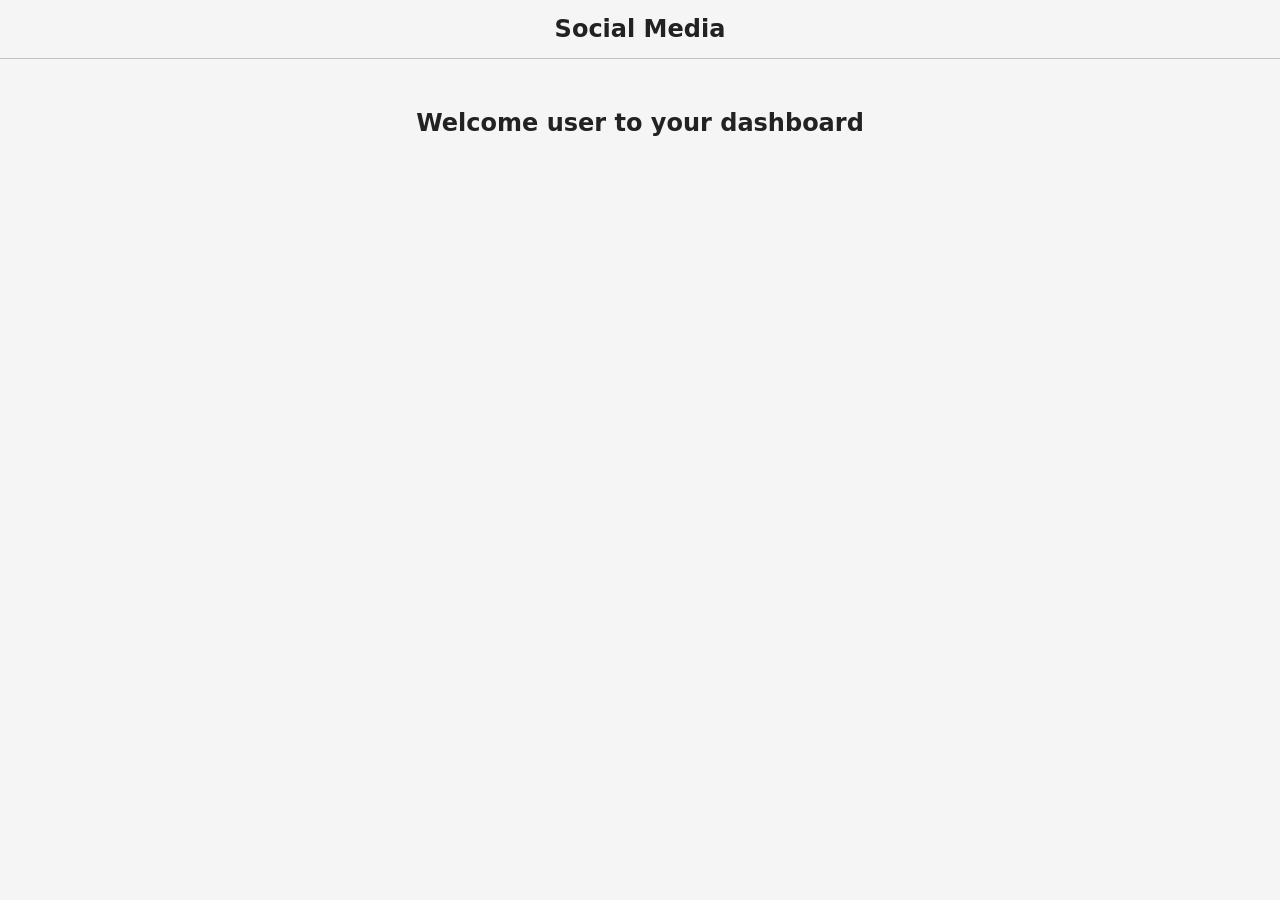
==== public/dashboard.html @ 0465a10a "Implements login and signup functionality * existing user can login * new user can create account * " ====
<!DOCTYPE html>
<html lang="en">

<head>
  <meta charset="UTF-8">
  <meta name="viewport" content="width=device-width, initial-scale=1.0">
  <title>Social Media | Dashboard</title>
  <link rel="stylesheet" href="css/style.css">
</head>

<body>
  <header>
    <h2>Social Media</h2>
  </header>

  <main>
    <section class="login-form">
      <h2>Welcome user to your dashboard</h2>
    </section>

  </main>

</body>

</html>
---- public/css/style.css ----
* {
  padding: 0;
  margin: 0;
  box-sizing: border-box;
}

body {
  font-family:
    system-ui, -apple-system, BlinkMacSystemFont, "Segoe UI", Roboto, Oxygen,
    Ubuntu, Cantarell, "Open Sans", "Helvetica Neue", sans-serif;
  background-color: whitesmoke;
}

header {
  padding: 15px;
  border-bottom: 1px solid #c4c1c1;
}

main {
  padding: 50px 100px;
}

.login-form {
  display: flex;
  flex-direction: column;
  align-items: center;
}

h2 {
  text-align: center;
  color: #222;
}

.field {
  display: flex;
  flex-direction: column;
  gap: 5px;
  margin-bottom: 10px;
}

.login-form form {
  background-color: #000;
  padding: 50px;
  margin-top: 40px;
  border-radius: 10px;
  width: 30%;
  color: rgba(255, 255, 255, 0.8);
}

form input {
  border-radius: 5px;
  padding: 5px;
  border: 1px solid rgba(255, 255, 255, 0.8);
  font-size: 16px;
  letter-spacing: 1px;
}

.alternate-option {
  font-size: 14px;
  margin: 10px 0;
}

.alternate-option a {
  color: rgb(29, 155, 240);
  text-decoration: none;
  cursor: pointer;
}

form button {
  margin-top: 20px;
  padding: 8px 20px;
  font-size: 16px;
  border-radius: 10px;
  border: 1px solid rgba(255, 255, 255, 0.8);
  width: 100%;
  cursor: pointer;
}

form button:hover {
  background-color: #222;
  color: rgba(255, 255, 255, 0.8);
}
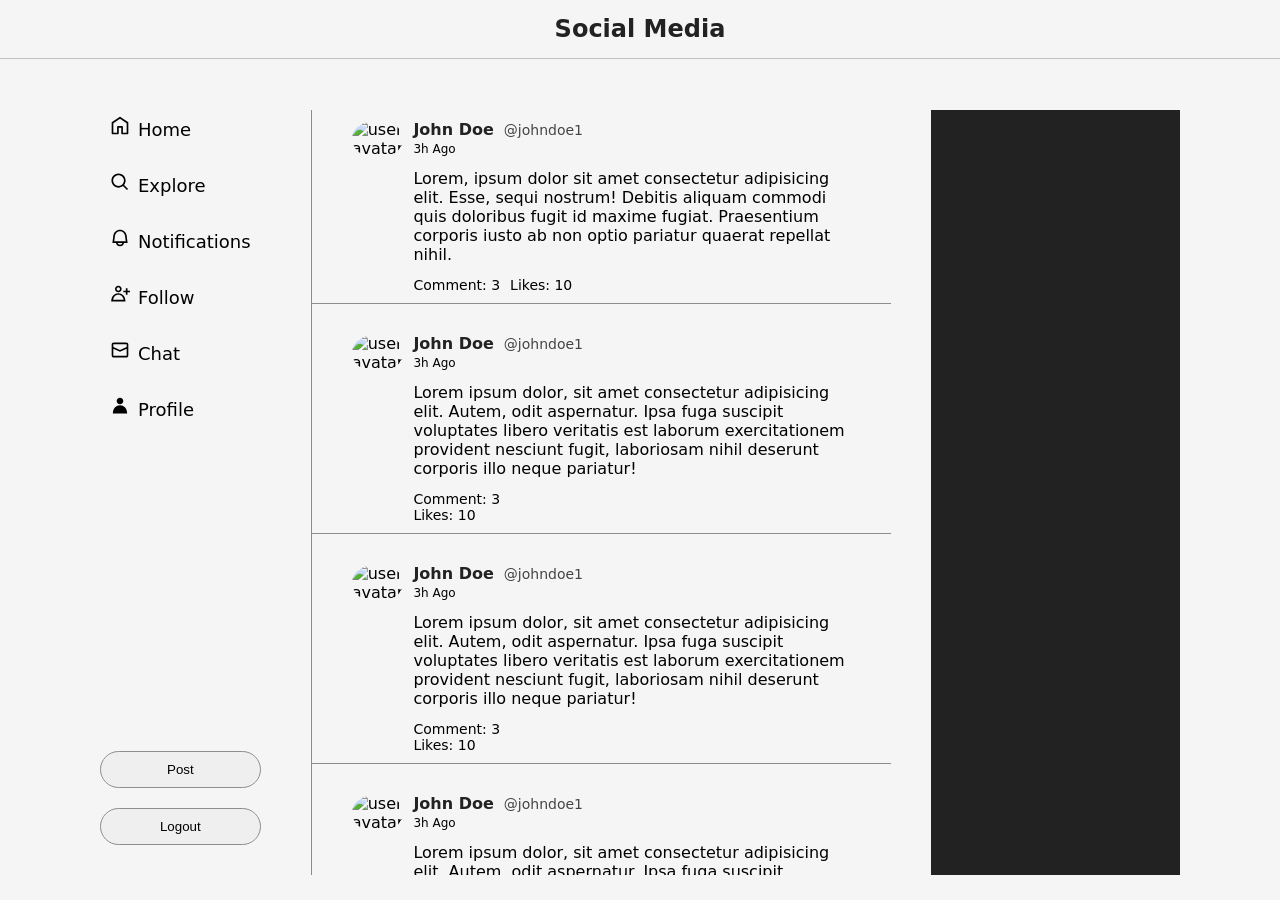
==== commit 0a870fd8: "Creates dashboard page of the app * uses eta to generate posts * adds a left sidebar for various opt" ====
--- a/public/dashboard.html
+++ b/public/dashboard.html
@@ -6,6 +6,7 @@
   <meta name="viewport" content="width=device-width, initial-scale=1.0">
   <title>Social Media | Dashboard</title>
   <link rel="stylesheet" href="css/style.css">
+  <link rel="stylesheet" href="css/dashboard.css">
 </head>
 
 <body>
@@ -14,10 +15,158 @@
   </header>
 
   <main>
-    <section class="login-form">
-      <h2>Welcome user to your dashboard</h2>
+    <aside>
+      <ul>
+        <li><span><svg viewBox="0 0 24 24" aria-hidden="true">
+              <g>
+                <path
+                  d="M21.591 7.146L12.52 1.157c-.316-.21-.724-.21-1.04 0l-9.071 5.99c-.26.173-.409.456-.409.757v13.183c0 .502.418.913.929.913h6.638c.511 0 .929-.41.929-.913v-7.075h3.008v7.075c0 .502.418.913.929.913h6.639c.51 0 .928-.41.928-.913V7.904c0-.301-.158-.584-.408-.758zM20 20l-4.5.01.011-7.097c0-.502-.418-.913-.928-.913H9.44c-.511 0-.929.41-.929.913L8.5 20H4V8.773l8.011-5.342L20 8.764z">
+                </path>
+              </g>
+            </svg></span>Home</li>
+        <li><span><svg viewBox="0 0 24 24" aria-hidden="true">
+              <g>
+                <path
+                  d="M10.25 3.75c-3.59 0-6.5 2.91-6.5 6.5s2.91 6.5 6.5 6.5c1.795 0 3.419-.726 4.596-1.904 1.178-1.177 1.904-2.801 1.904-4.596 0-3.59-2.91-6.5-6.5-6.5zm-8.5 6.5c0-4.694 3.806-8.5 8.5-8.5s8.5 3.806 8.5 8.5c0 1.986-.682 3.815-1.824 5.262l4.781 4.781-1.414 1.414-4.781-4.781c-1.447 1.142-3.276 1.824-5.262 1.824-4.694 0-8.5-3.806-8.5-8.5z">
+                </path>
+              </g>
+            </svg></span>Explore</li>
+        <li><span><svg viewBox="0 0 24 24" aria-hidden="true">
+              <g>
+                <path
+                  d="M19.993 9.042C19.48 5.017 16.054 2 11.996 2s-7.49 3.021-7.999 7.051L2.866 18H7.1c.463 2.282 2.481 4 4.9 4s4.437-1.718 4.9-4h4.236l-1.143-8.958zM12 20c-1.306 0-2.417-.835-2.829-2h5.658c-.412 1.165-1.523 2-2.829 2zm-6.866-4l.847-6.698C6.364 6.272 8.941 4 11.996 4s5.627 2.268 6.013 5.295L18.864 16H5.134z">
+                </path>
+              </g>
+            </svg></span>Notifications</li>
+        <li><span><svg viewBox="0 0 24 24" aria-hidden="true">
+              <g>
+                <path
+                  d="M10 4c-1.105 0-2 .9-2 2s.895 2 2 2 2-.9 2-2-.895-2-2-2zM6 6c0-2.21 1.791-4 4-4s4 1.79 4 4-1.791 4-4 4-4-1.79-4-4zm13 4v3h2v-3h3V8h-3V5h-2v3h-3v2h3zM3.651 19h12.698c-.337-1.8-1.023-3.21-1.945-4.19C13.318 13.65 11.838 13 10 13s-3.317.65-4.404 1.81c-.922.98-1.608 2.39-1.945 4.19zm.486-5.56C5.627 11.85 7.648 11 10 11s4.373.85 5.863 2.44c1.477 1.58 2.366 3.8 2.632 6.46l.11 1.1H1.395l.11-1.1c.266-2.66 1.155-4.88 2.632-6.46z">
+                </path>
+              </g>
+            </svg></span>Follow</li>
+        <li><span><svg viewBox="0 0 24 24" aria-hidden="true">
+              <g>
+                <path
+                  d="M1.998 5.5c0-1.381 1.119-2.5 2.5-2.5h15c1.381 0 2.5 1.119 2.5 2.5v13c0 1.381-1.119 2.5-2.5 2.5h-15c-1.381 0-2.5-1.119-2.5-2.5v-13zm2.5-.5c-.276 0-.5.224-.5.5v2.764l8 3.638 8-3.636V5.5c0-.276-.224-.5-.5-.5h-15zm15.5 5.463l-8 3.636-8-3.638V18.5c0 .276.224.5.5.5h15c.276 0 .5-.224.5-.5v-8.037z">
+                </path>
+              </g>
+            </svg></span>Chat</li>
+        <li><span><svg viewBox="0 0 24 24" aria-hidden="true">
+              <g>
+                <path
+                  d="M17.863 13.44c1.477 1.58 2.366 3.8 2.632 6.46l.11 1.1H3.395l.11-1.1c.266-2.66 1.155-4.88 2.632-6.46C7.627 11.85 9.648 11 12 11s4.373.85 5.863 2.44zM12 2C9.791 2 8 3.79 8 6s1.791 4 4 4 4-1.79 4-4-1.791-4-4-4z">
+                </path>
+              </g>
+            </svg></span>Profile</li>
+      </ul>
+      <div class="button-container">
+        <button class="post-btn">Post</button>
+        <button class="logout-btn">Logout</button>
+      </div>
+    </aside>
+
+    <section class="posts-container">
+      <article>
+        <div class="user-avatar">
+          <img src="/images/user-avatar.png" alt="user avatar">
+        </div>
+        <div class="post-details">
+          <div class="user-detail">
+            <h4>John Doe</h4>
+            <p>@johndoe1</p>
+          </div>
+          <p class="post-time">3h Ago</p>
+          <p class="post-content">Lorem, ipsum dolor sit amet consectetur adipisicing elit. Esse, sequi nostrum! Debitis
+            aliquam commodi quis doloribus fugit id maxime fugiat. Praesentium corporis iusto ab non optio pariatur
+            quaerat repellat nihil.</p>
+          <div class="post-impressions">
+            <p class="comments">Comment: 3</p>
+            <p class="likes">Likes: 10</p>
+          </div>
+        </div>
+      </article>
+      <article>
+        <div class="user-avatar">
+          <img src="/images/user-avatar.png" alt="user avatar">
+        </div>
+        <div class="post-details">
+          <div class="user-detail">
+            <h4>John Doe</h4>
+            <p>@johndoe1</p>
+          </div>
+          <p class="post-time">3h Ago</p>
+          <p class="post-content">Lorem ipsum dolor, sit amet consectetur adipisicing elit. Autem, odit aspernatur. Ipsa
+            fuga suscipit voluptates libero veritatis est laborum exercitationem provident nesciunt fugit, laboriosam
+            nihil deserunt corporis illo neque pariatur!</p>
+          <div class="impressions">
+            <p class="comments">Comment: 3</p>
+            <p class="likes">Likes: 10</p>
+          </div>
+        </div>
+      </article>
+      <article>
+        <div class="user-avatar">
+          <img src="/images/user-avatar.png" alt="user avatar">
+        </div>
+        <div class="post-details">
+          <div class="user-detail">
+            <h4>John Doe</h4>
+            <p>@johndoe1</p>
+          </div>
+          <p class="post-time">3h Ago</p>
+          <p class="post-content">Lorem ipsum dolor, sit amet consectetur adipisicing elit. Autem, odit aspernatur. Ipsa
+            fuga suscipit voluptates libero veritatis est laborum exercitationem provident nesciunt fugit, laboriosam
+            nihil deserunt corporis illo neque pariatur!</p>
+          <div class="impressions">
+            <p class="comments">Comment: 3</p>
+            <p class="likes">Likes: 10</p>
+          </div>
+        </div>
+      </article>
+      <article>
+        <div class="user-avatar">
+          <img src="/images/user-avatar.png" alt="user avatar">
+        </div>
+        <div class="post-details">
+          <div class="user-detail">
+            <h4>John Doe</h4>
+            <p>@johndoe1</p>
+          </div>
+          <p class="post-time">3h Ago</p>
+          <p class="post-content">Lorem ipsum dolor, sit amet consectetur adipisicing elit. Autem, odit aspernatur. Ipsa
+            fuga suscipit voluptates libero veritatis est laborum exercitationem provident nesciunt fugit, laboriosam
+            nihil deserunt corporis illo neque pariatur!</p>
+          <div class="impressions">
+            <p class="comments">Comment: 3</p>
+            <p class="likes">Likes: 10</p>
+          </div>
+        </div>
+      </article>
+      <article>
+        <div class="user-avatar">
+          <img src="/images/user-avatar.png" alt="user avatar">
+        </div>
+        <div class="post-details">
+          <div class="user-detail">
+            <h4>John Doe</h4>
+            <p>@johndoe1</p>
+          </div>
+          <p class="post-time">3h Ago</p>
+          <p class="post-content">Lorem ipsum dolor, sit amet consectetur adipisicing elit. Autem, odit aspernatur. Ipsa
+            fuga suscipit voluptates libero veritatis est laborum exercitationem provident nesciunt fugit, laboriosam
+            nihil deserunt corporis illo neque pariatur!</p>
+          <div class="impressions">
+            <p class="comments">Comment: 3</p>
+            <p class="likes">Likes: 10</p>
+          </div>
+        </div>
+      </article>
     </section>
 
+    <section class="sidebar">
+
+    </section>
   </main>
 
 </body>
--- a/public/css/dashboard.css
+++ b/public/css/dashboard.css
@@ -0,0 +1,131 @@
+main {
+  display: flex;
+  position: fixed;
+  margin-top: 60px;
+}
+
+header {
+  position: fixed;
+  width: 100%;
+}
+
+aside {
+  width: 20%;
+  border-right: 1px solid #8e8b8b;
+  padding-right: 50px;
+  height: 85vh;
+  display: flex;
+  flex-direction: column;
+  justify-content: space-between;
+  padding-bottom: 20px;
+}
+
+aside ul li {
+  list-style: none;
+  font-size: 18px;
+  padding: 6px 10px;
+  width: max-content;
+  border-radius: 10px;
+  cursor: pointer;
+}
+
+aside ul {
+  display: flex;
+  flex-direction: column;
+  gap: 20px;
+}
+
+aside ul li:hover {
+  background-color: #222;
+  color: #fff;
+  fill: #fff;
+}
+
+aside ul li span svg {
+  width: 20px;
+  height: 20px;
+  margin-right: 8px;
+}
+
+aside button {
+  width: 100%;
+  padding: 10px 25px;
+  border-radius: 20px;
+  border: 1px solid #8d8d8d;
+  margin: 10px 0;
+  cursor: pointer;
+}
+
+aside button:hover {
+  background-color: #222;
+  color: #fff;
+}
+
+.posts-container {
+  width: 60%;
+  display: flex;
+  flex-direction: column;
+  gap: 20px;
+  overflow-y: auto;
+  height: 85vh;
+  padding-right: 20px;
+}
+
+article {
+  display: flex;
+  align-items: flex-start;
+  gap: 10px;
+  border-bottom: 1px solid #8d8d8d;
+  padding: 10px 40px;
+}
+
+.user-avatar img {
+  width: 40px;
+  height: 40px;
+  object-fit: cover;
+  border-radius: 50%;
+}
+
+.post-details {
+  display: flex;
+  flex-direction: column;
+  gap: 3px;
+}
+
+.user-detail, .post-impressions {
+  display: flex;
+  justify-content: flex-start;
+  align-items: center;
+  gap: 10px;
+}
+
+.user-detail h4 {
+  color: #222;
+}
+
+.user-detail p {
+  color: #444;
+  font-size: 14px;
+  font-weight: 300;
+}
+
+.post-time {
+  font-size: 12px;
+  font-weight: 300;
+}
+
+.post-content {
+  padding: 10px 0;
+}
+
+.comments, .likes {
+  font-size: 14px;
+  font-weight: 400;
+}
+
+.sidebar {
+  background-color: #222;
+  width: 25%;
+  height: 85vh;
+  margin-left: 20px;
+}
